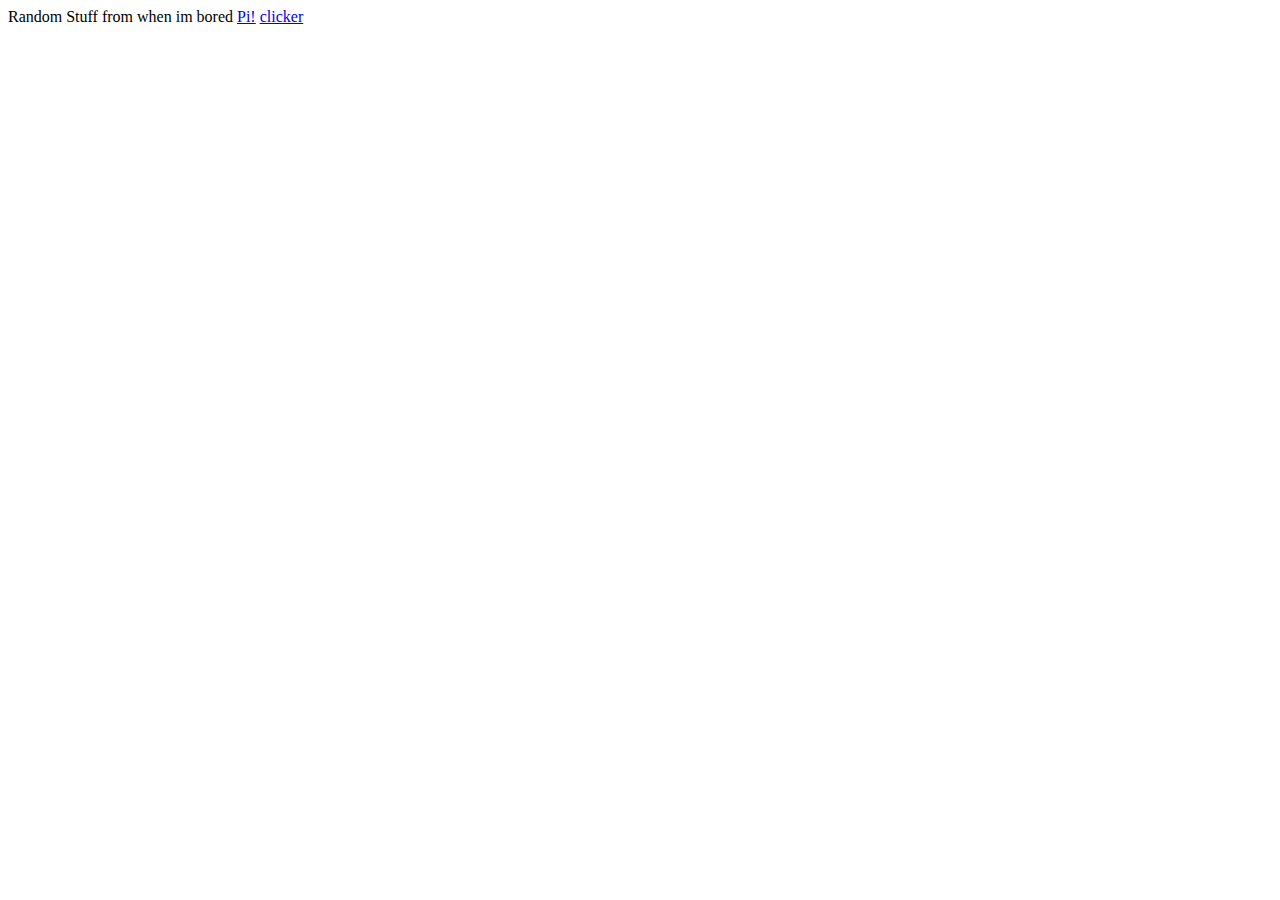
==== index.html @ 2d14b9dc "iutiutr" ====
<!DOCTYPE html>
<html lang="en">

<head>
  

  <title>Random stuff</title>  

</head>

<body>
  <hi>Random Stuff from when im bored</hi>
  <a href="long stuff/pi.html">Pi!</a>
  <a href="tests/in.html">clicker</a>
</body>



</html>
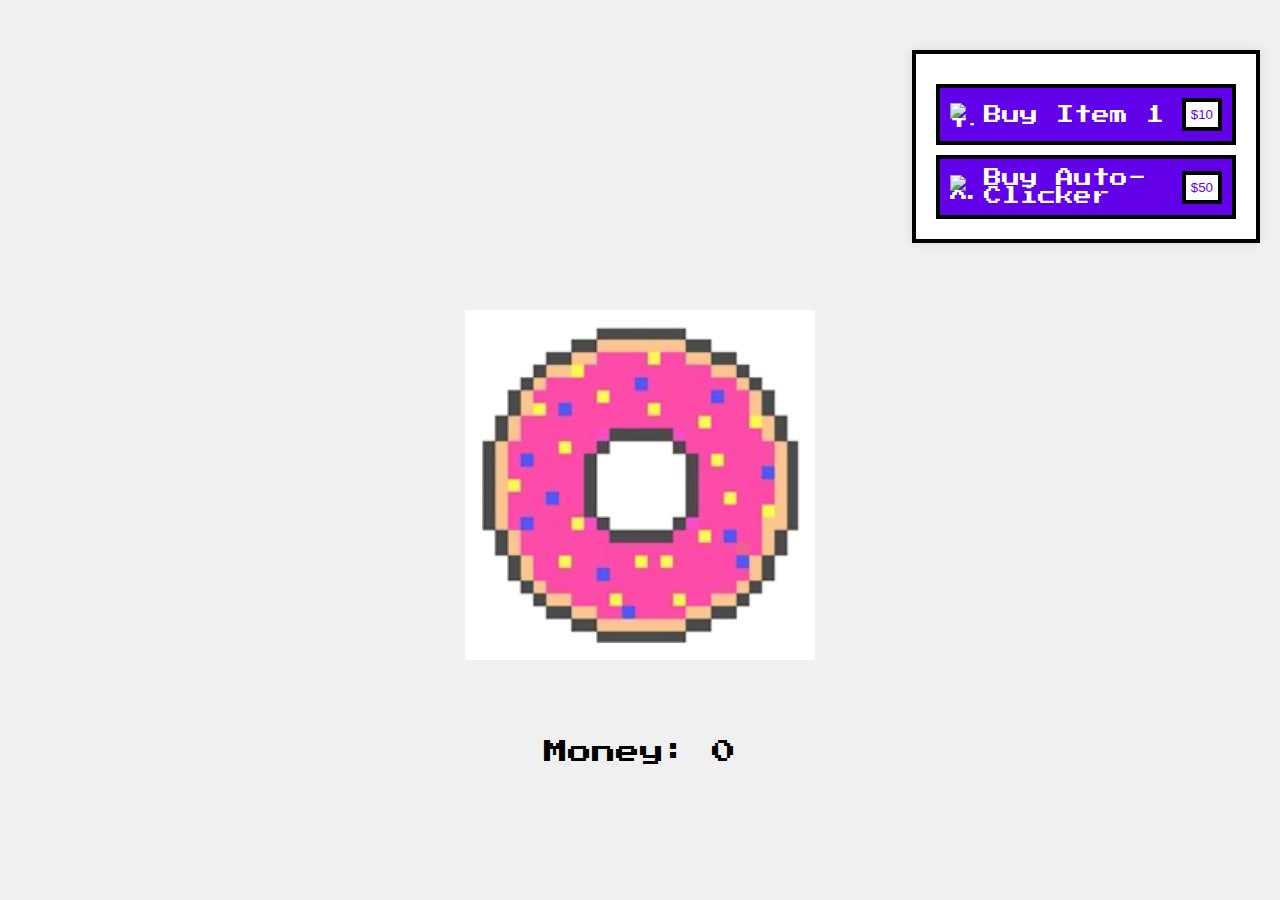
==== commit acc30f32: "new stuff" ====
--- a/index.html
+++ b/index.html
@@ -1,19 +1,206 @@
 <!DOCTYPE html>
 <html lang="en">
-
 <head>
-  
-
-  <title>Random stuff</title>  
-
+    <meta charset="UTF-8">
+    <meta name="viewport" content="width=device-width, initial-scale=1.0">
+    <title>Clicker Game</title>
+    <style>
+        body {
+            font-family: 'Press Start 2P', cursive;
+            display: flex;
+            justify-content: center;
+            align-items: center;
+            flex-direction: column;
+            height: 100vh;
+            background-color: #f0f0f0;
+            margin: 0;
+        }
+        .game-container {
+            text-align: center;
+            position: relative;
+        }
+        .donut-image {
+            width: 100%;
+            height: 100%;
+            animation: spin 3s infinite linear;
+            cursor: pointer;
+            transform-origin: center;
+            margin-top: 10%;
+            z-index: 5;
+        }
+        .small-triangle {
+            width: 0;
+            height: 0;
+            border-left: 15px solid transparent;
+            border-right: 15px solid transparent;
+            border-bottom: 30px solid #6200ea;
+            position: absolute;
+            animation: fly 1s linear forwards;
+            z-index: 0;
+        }
+        @keyframes spin {
+            from {
+                transform: rotate(0deg);
+            }
+            to {
+                transform: rotate(360deg);
+            }
+        }
+        @keyframes fly {
+            from {
+                opacity: 1;
+            }
+            to {
+                opacity: 0;
+                transform: translate(var(--x), var(--y));
+            }
+        }
+        .money {
+            margin-top: 80px;
+            font-size: 24px;
+        }
+        .shop {
+            position: absolute;
+            right: 20px;
+            top: 50px;
+            width: 300px;
+            background-color: #ffffff;
+            border: 4px solid #000;
+            padding: 20px;
+            text-align: center;
+            box-shadow: 0 0 10px rgba(0, 0, 0, 0.1);
+        }
+        .shop-item {
+            display: flex;
+            justify-content: space-between;
+            align-items: center;
+            background-color: #6200ea;
+            color: #ffffff;
+            border: 4px solid #000;
+            border-radius: 0;
+            padding: 10px;
+            margin-top: 10px;
+            font-size: 18px;
+            cursor: pointer;
+        }
+        .shop-item:hover {
+            background-color: #3700b3;
+        }
+        .shop-item span {
+            flex: 1;
+            text-align: left;
+        }
+        .shop-item img {
+            width: 24px;
+            height: 24px;
+            margin-right: 10px;
+        }
+        .shop-item button {
+            background-color: #ffffff;
+            color: #6200ea;
+            border: 4px solid #000;
+            border-radius: 0;
+            padding: 5px;
+            cursor: pointer;
+        }
+        .shop-item button:hover {
+            background-color: #e0e0e0;
+        }
+
+        .notification { 
+        position: absolute; top: -30px; 
+        left: 50%; 
+        transform: translateX(-50%); 
+        background-color: rgba(0, 0, 0, 0.75); 
+        color: #fff; 
+        padding: 10px; 
+        border-radius: 5px; 
+        display: none; 
+        font-size: 12px; 
+    }
+    </style>
+    <!-- Link to Google Fonts for pixel art font -->
+    <link href="https://fonts.googleapis.com/css2?family=Press+Start+2P&display=swap" rel="stylesheet">
 </head>
-
 <body>
-  <hi>Random Stuff from when im bored</hi>
-  <a href="long stuff/pi.html">Pi!</a>
-  <a href="tests/in.html">clicker</a>
+    <div class="game-container">
+        <img src="images/Untitled design.png" class="donut-image" onclick="incrementMoney(); createTriangles()" alt="Spinning Donut">
+        <div class="money" id="money">Money: 0</div>
+    </div>
+    <div class="shop" id="shop">
+        <div class="shop-item" onclick="buyItem('item1', 10)">
+            <img src="donut.png" alt="Item 1 Icon">
+            <span>Buy Item 1</span>
+            <button>$10</button>
+        </div>
+        <div class="shop-item" onclick="buyAutoClicker()">
+            <img src="donut.png" alt="Auto-Clicker Icon">
+            <span>Buy Auto-Clicker</span>
+            <button>$50</button>
+        </div>
+    </div>
+    <script>
+        let money = 0;
+        let autoClickers = 0;
+
+        function incrementMoney() {
+            money++;
+            document.getElementById('money').innerText = 'Money: ' + money;
+        }
+
+        function showNotification(message) { 
+        const notification = document.getElementById('notification'); 
+        notification.innerText = message; 
+        notification.style.display = 'block'; 
+        setTimeout(() => { notification.style.display = 'none'; }, 2000); 
+        }
+
+        function buyItem(item, cost) {
+            if (money >= cost) {
+                money -= cost;
+                document.getElementById('money').innerText = 'Money: ' + money;
+                alert(item + ' purchased!');
+            } else {
+                alert('Not enough points!');
+            }
+        }
+
+        function buyAutoClicker() {
+            const cost = 50;
+            if (money >= cost) {
+                money -= cost;
+                autoClickers++;
+                document.getElementById('money').innerText = 'Money: ' + money;
+                alert('Auto-Clicker purchased!');
+                startAutoClicker();
+            } else {
+                showNotification('Not enough points!');
+            }
+        }
+
+        function startAutoClicker() {
+            setInterval(() => {
+                money += autoClickers;
+                document.getElementById('money').innerText = 'Money: ' + money;
+            }, 1000);
+        }
+
+        function createTriangles() {
+            const gameContainer = document.querySelector('.game-container');
+            for (let i = 0; i < 5; i++) {
+                const smallTriangle = document.createElement('div');
+                smallTriangle.src = "donut.png";
+                smallTriangle.classList.add('small-triangle');
+                const angle = Math.random() * 360;
+                const distance = 100 + Math.random() * 100;
+                smallTriangle.style.setProperty('--x', `${Math.cos(angle) * distance}px`);
+                smallTriangle.style.setProperty('--y', `${Math.sin(angle) * distance}px`);
+                smallTriangle.style.left = `calc(50% - 15px)`; 
+                smallTriangle.style.top = `calc(50% - 15px)`; 
+                gameContainer.appendChild(smallTriangle);
+                setTimeout(() => gameContainer.removeChild(smallTriangle), 1000);
+            }
+        }
+    </script>
 </body>
-
-
-
 </html>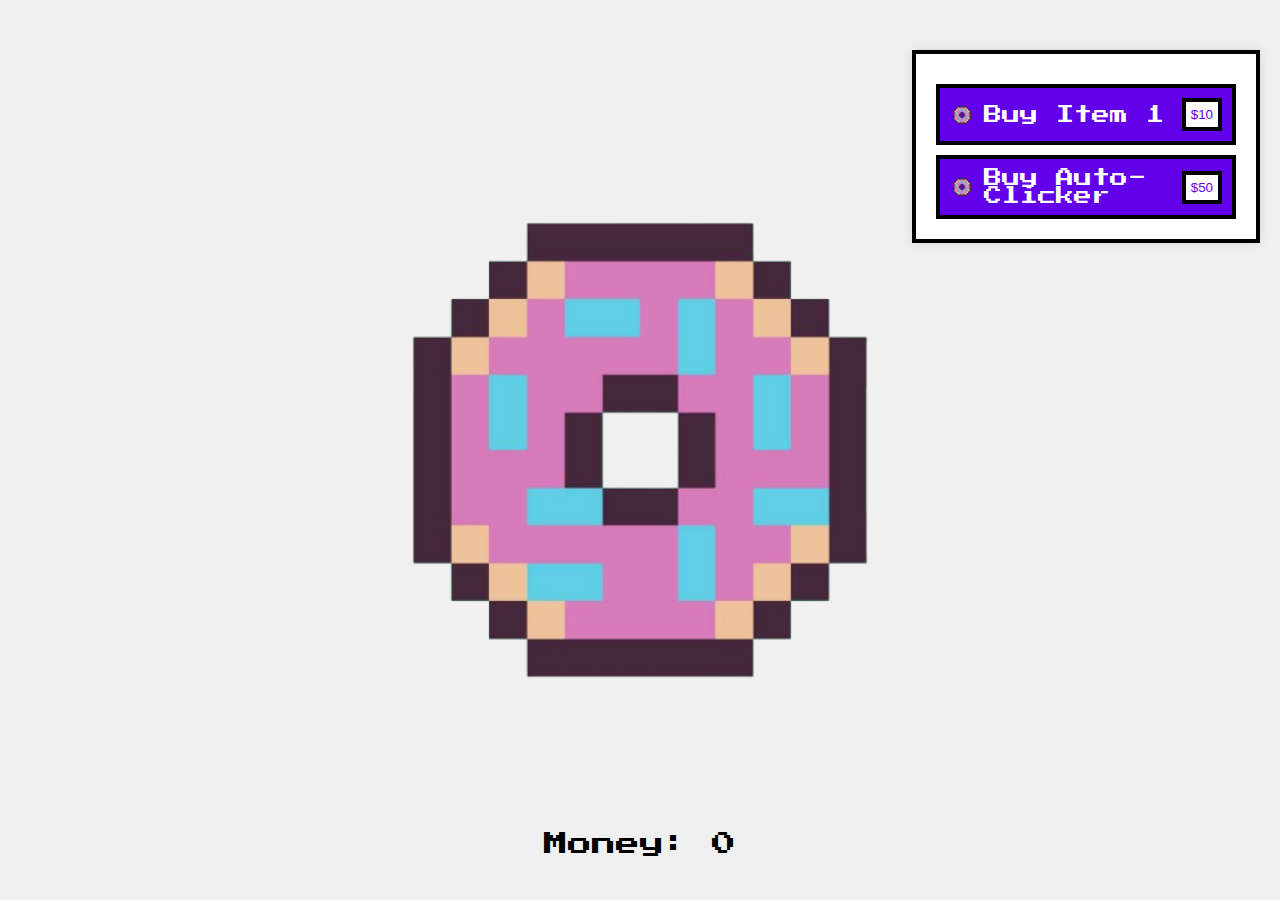
==== commit fd14093c: "better nut" ====
--- a/index.html
+++ b/index.html
@@ -25,7 +25,7 @@
             animation: spin 3s infinite linear;
             cursor: pointer;
             transform-origin: center;
-            margin-top: 10%;
+            margin-top: 0%;
             z-index: 5;
         }
         .small-triangle {
@@ -124,17 +124,17 @@
 </head>
 <body>
     <div class="game-container">
-        <img src="images/Untitled design.png" class="donut-image" onclick="incrementMoney(); createTriangles()" alt="Spinning Donut">
+        <img src="images/donut.png" class="donut-image" onclick="incrementMoney(); createTriangles()" alt="Spinning Donut">
         <div class="money" id="money">Money: 0</div>
     </div>
     <div class="shop" id="shop">
         <div class="shop-item" onclick="buyItem('item1', 10)">
-            <img src="donut.png" alt="Item 1 Icon">
+            <img src="images/donut.png" alt="Item 1 Icon">
             <span>Buy Item 1</span>
             <button>$10</button>
         </div>
         <div class="shop-item" onclick="buyAutoClicker()">
-            <img src="donut.png" alt="Auto-Clicker Icon">
+            <img src="images/donut.png" alt="Auto-Clicker Icon">
             <span>Buy Auto-Clicker</span>
             <button>$50</button>
         </div>
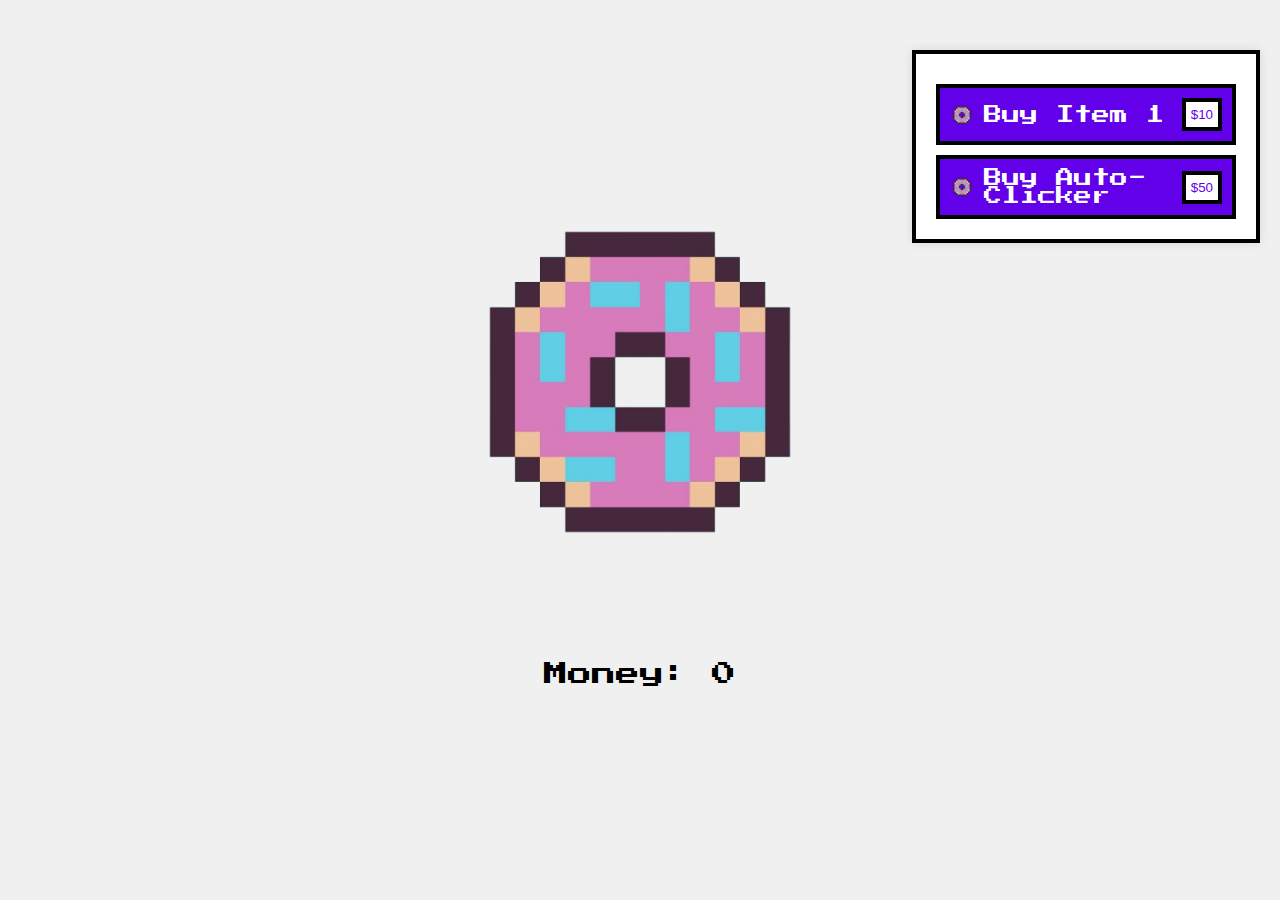
==== commit 5f71cfb0: "why it no change" ====
--- a/index.html
+++ b/index.html
@@ -20,8 +20,8 @@
             position: relative;
         }
         .donut-image {
-            width: 100%;
-            height: 100%;
+            width: 80%;
+            height: auto;
             animation: spin 3s infinite linear;
             cursor: pointer;
             transform-origin: center;
@@ -139,6 +139,7 @@
             <button>$50</button>
         </div>
     </div>
+    <p id="a1"></p>
     <script>
         let money = 0;
         let autoClickers = 0;
@@ -200,7 +201,11 @@
                 gameContainer.appendChild(smallTriangle);
                 setTimeout(() => gameContainer.removeChild(smallTriangle), 1000);
             }
-        }
+        } 
+if (money >= 10) { 
+  document.getElementById("a1").innerText = "The variable is exactly 10!"; 
+} 
+
     </script>
 </body>
 </html>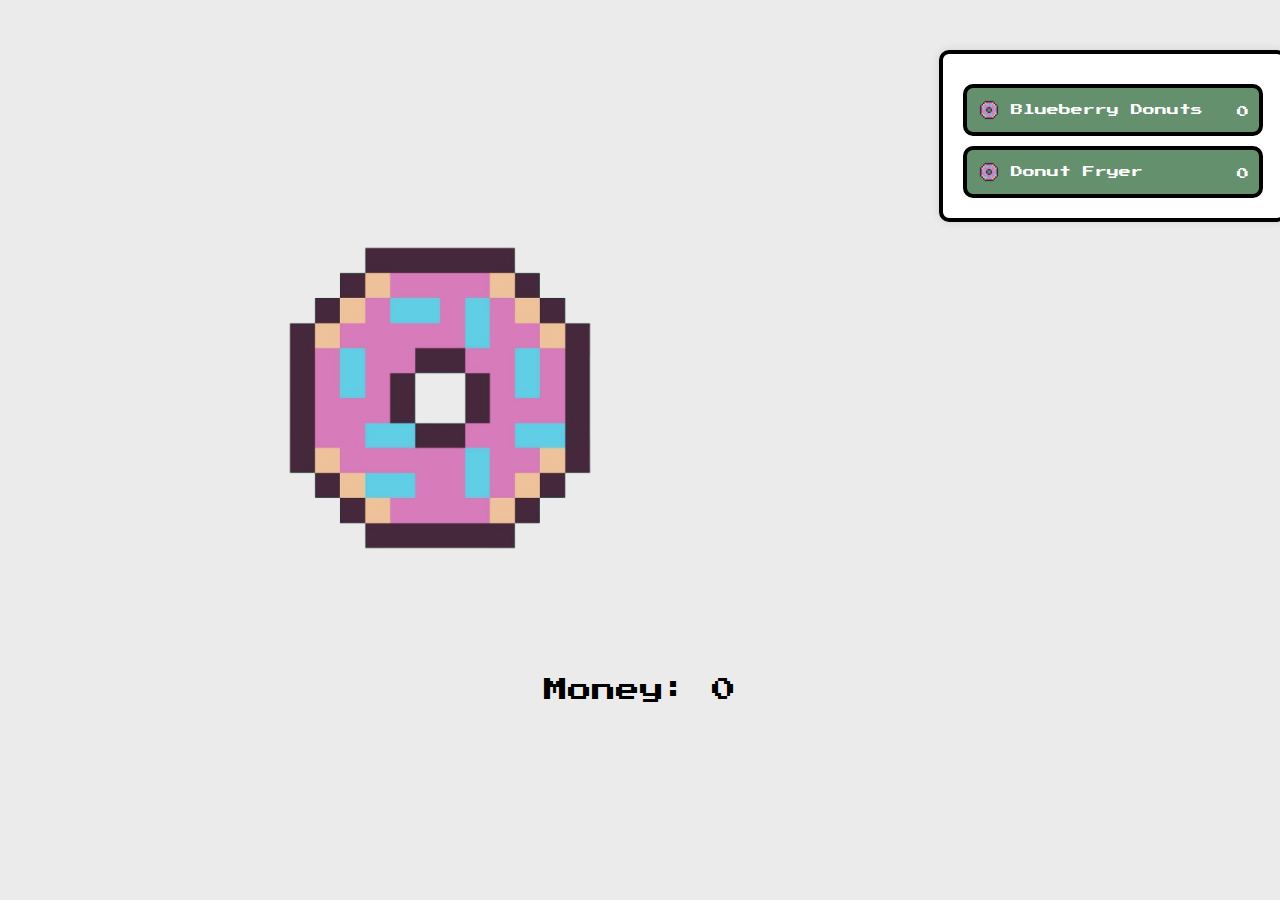
==== commit 0dbfc2ea: "everything" ====
--- a/index.html
+++ b/index.html
@@ -12,31 +12,33 @@
             align-items: center;
             flex-direction: column;
             height: 100vh;
-            background-color: #f0f0f0;
             margin: 0;
+            background-color: #EBEBEB;
         }
         .game-container {
             text-align: center;
-            position: relative;
+            position: absolute;
         }
         .donut-image {
             width: 80%;
             height: auto;
             animation: spin 3s infinite linear;
             cursor: pointer;
-            transform-origin: center;
+            transform: translate(-50%);
             margin-top: 0%;
             z-index: 5;
+            
         }
         .small-triangle {
             width: 0;
             height: 0;
             border-left: 15px solid transparent;
             border-right: 15px solid transparent;
-            border-bottom: 30px solid #6200ea;
+            border-bottom: 30px solid #84A98C;
             position: absolute;
             animation: fly 1s linear forwards;
             z-index: 0;
+            pointer-events: none;
         }
         @keyframes spin {
             from {
@@ -61,7 +63,7 @@
         }
         .shop {
             position: absolute;
-            right: 20px;
+            right: -7px;
             top: 50px;
             width: 300px;
             background-color: #ffffff;
@@ -69,26 +71,29 @@
             padding: 20px;
             text-align: center;
             box-shadow: 0 0 10px rgba(0, 0, 0, 0.1);
+            border-radius: 10px;
         }
         .shop-item {
             display: flex;
             justify-content: space-between;
             align-items: center;
-            background-color: #6200ea;
+            background-color: #64906E;
             color: #ffffff;
             border: 4px solid #000;
             border-radius: 0;
             padding: 10px;
             margin-top: 10px;
-            font-size: 18px;
+            
             cursor: pointer;
+            border-radius: 10px;
         }
         .shop-item:hover {
-            background-color: #3700b3;
+            background-color: #4B6C53;
         }
         .shop-item span {
             flex: 1;
             text-align: left;
+            font-size: 12px;
         }
         .shop-item img {
             width: 24px;
@@ -102,6 +107,7 @@
             border-radius: 0;
             padding: 5px;
             cursor: pointer;
+            border-radius: 10px;
         }
         .shop-item button:hover {
             background-color: #e0e0e0;
@@ -118,11 +124,21 @@
         display: none; 
         font-size: 12px; 
     }
+
+    .amount {
+      font-size: 20;
+    }
+
+    
     </style>
     <!-- Link to Google Fonts for pixel art font -->
     <link href="https://fonts.googleapis.com/css2?family=Press+Start+2P&display=swap" rel="stylesheet">
 </head>
 <body>
+  <div style="top:1vh; position: absolute;">
+    <p id="achivement-name"> </p>
+    <p id="achivement-def"> </p>
+  </div>
     <div class="game-container">
         <img src="images/donut.png" class="donut-image" onclick="incrementMoney(); createTriangles()" alt="Spinning Donut">
         <div class="money" id="money">Money: 0</div>
@@ -130,16 +146,20 @@
     <div class="shop" id="shop">
         <div class="shop-item" onclick="buyItem('item1', 10)">
             <img src="images/donut.png" alt="Item 1 Icon">
-            <span>Buy Item 1</span>
-            <button>$10</button>
+            <span>Blueberry Donuts</span>
+            <div class="amount" style="font-size: 20;">
+              <span id="item">0</span>
+            </div>
         </div>
         <div class="shop-item" onclick="buyAutoClicker()">
             <img src="images/donut.png" alt="Auto-Clicker Icon">
-            <span>Buy Auto-Clicker</span>
-            <button>$50</button>
+            <span>Donut Fryer</span>
+            <div class="amount">
+              <span id="fryer">0</span>
+            </div>
         </div>
     </div>
-    <p id="a1"></p>
+
     <script>
         let money = 0;
         let autoClickers = 0;
@@ -147,6 +167,7 @@
         function incrementMoney() {
             money++;
             document.getElementById('money').innerText = 'Money: ' + money;
+            achivement();
         }
 
         function showNotification(message) { 
@@ -161,6 +182,7 @@
                 money -= cost;
                 document.getElementById('money').innerText = 'Money: ' + money;
                 alert(item + ' purchased!');
+                document.getElementById("item").innerHTML = 0;
             } else {
                 alert('Not enough points!');
             }
@@ -174,6 +196,7 @@
                 document.getElementById('money').innerText = 'Money: ' + money;
                 alert('Auto-Clicker purchased!');
                 startAutoClicker();
+                document.getElementById("fryer").innerHTML = autoClickers;
             } else {
                 showNotification('Not enough points!');
             }
@@ -193,18 +216,29 @@
                 smallTriangle.src = "donut.png";
                 smallTriangle.classList.add('small-triangle');
                 const angle = Math.random() * 360;
-                const distance = 100 + Math.random() * 100;
+                const distance = 200 + Math.random() * 100;
                 smallTriangle.style.setProperty('--x', `${Math.cos(angle) * distance}px`);
                 smallTriangle.style.setProperty('--y', `${Math.sin(angle) * distance}px`);
-                smallTriangle.style.left = `calc(50% - 15px)`; 
-                smallTriangle.style.top = `calc(50% - 15px)`; 
+                smallTriangle.style.left = `calc(49%)`; 
+                smallTriangle.style.top = `calc(35%)`; 
+                smallTriangle.style.zIndex = -5;
                 gameContainer.appendChild(smallTriangle);
                 setTimeout(() => gameContainer.removeChild(smallTriangle), 1000);
             }
         } 
-if (money >= 10) { 
-  document.getElementById("a1").innerText = "The variable is exactly 10!"; 
-} 
+
+        function achivement() {
+          if (money == 10 || money == 15 || money == 20) { 
+              document.getElementById("achivement-name").innerHTML = "Achivement Unlocked!";
+              document.getElementById("achivement-def").innerHTML = "Collect " + money + " Donuts.";
+              setTimeout(function(){
+                document.getElementById("achivement-name").innerHTML = " ";
+                document.getElementById("achivement-def").innerHTML = " ";
+              }, 2000)
+            } 
+        }
+      
+
 
     </script>
 </body>
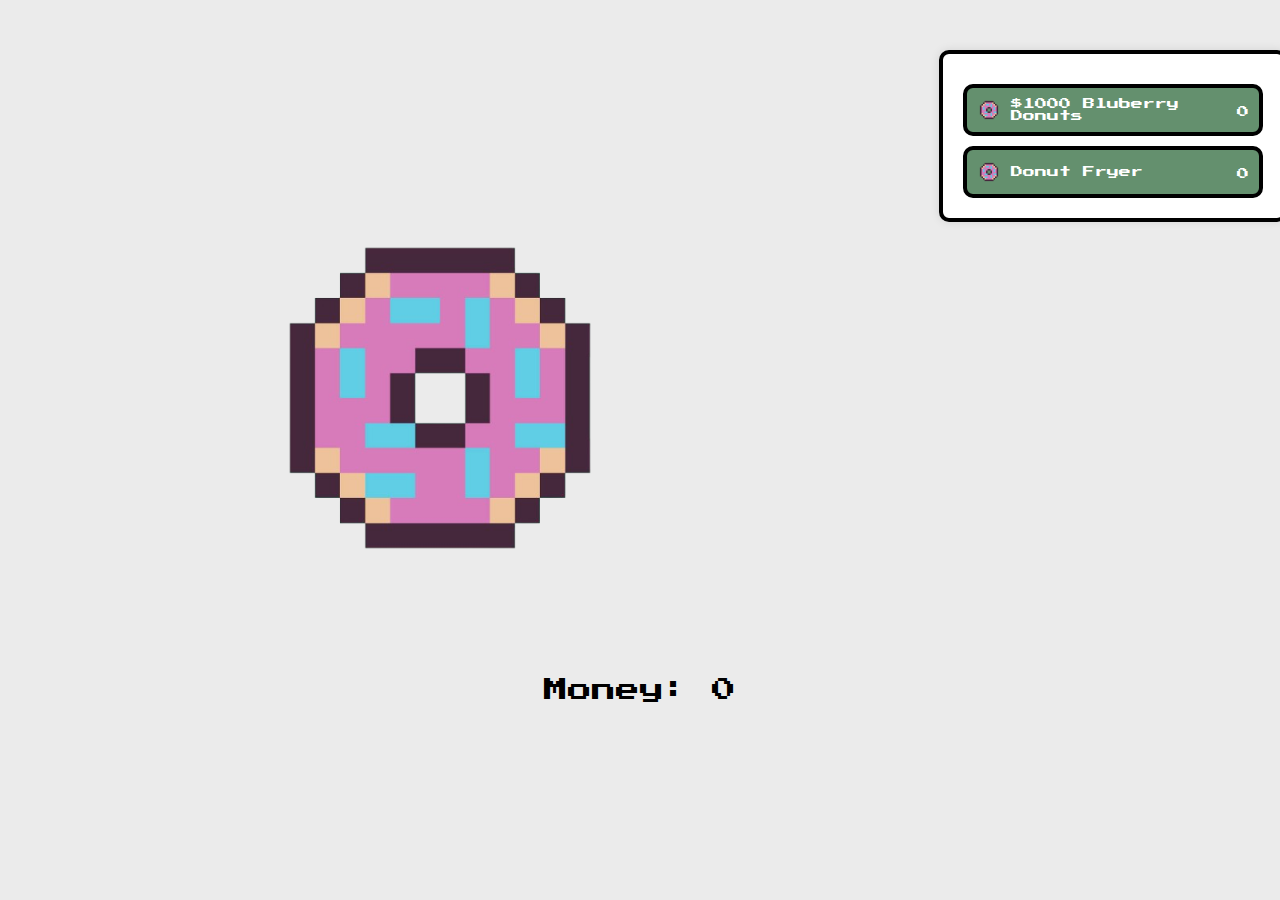
==== commit e60d75cc: "wahoo" ====
--- a/index.html
+++ b/index.html
@@ -146,10 +146,11 @@
     <div class="shop" id="shop">
         <div class="shop-item" onclick="buyItem('item1', 10)">
             <img src="images/donut.png" alt="Item 1 Icon">
-            <span>Blueberry Donuts</span>
+            <span id="itemText">Blueberry Donuts</span>
             <div class="amount" style="font-size: 20;">
               <span id="item">0</span>
             </div>
+            
         </div>
         <div class="shop-item" onclick="buyAutoClicker()">
             <img src="images/donut.png" alt="Auto-Clicker Icon">
@@ -163,9 +164,14 @@
     <script>
         let money = 0;
         let autoClickers = 0;
+        let donutsPer = 1;
+        let items = 0;
+        let itemCost = 1000;
+
+        document.getElementById('itemText').innerText = '$' + itemCost + ' Bluberry Donuts';
 
         function incrementMoney() {
-            money++;
+            money += donutsPer;
             document.getElementById('money').innerText = 'Money: ' + money;
             achivement();
         }
@@ -180,11 +186,14 @@
         function buyItem(item, cost) {
             if (money >= cost) {
                 money -= cost;
+                items ++;
                 document.getElementById('money').innerText = 'Money: ' + money;
-                alert(item + ' purchased!');
-                document.getElementById("item").innerHTML = 0;
+                document.getElementById("item").innerHTML = items;
+                donutsPer += 1;
+                itemCost *= 4;
+                document.getElementById('itemText').innerText = '$' + itemCost + ' Bluberry Donuts';
             } else {
-                alert('Not enough points!');
+                showNotification('Not enough points!');
             }
         }
 
@@ -194,7 +203,6 @@
                 money -= cost;
                 autoClickers++;
                 document.getElementById('money').innerText = 'Money: ' + money;
-                alert('Auto-Clicker purchased!');
                 startAutoClicker();
                 document.getElementById("fryer").innerHTML = autoClickers;
             } else {
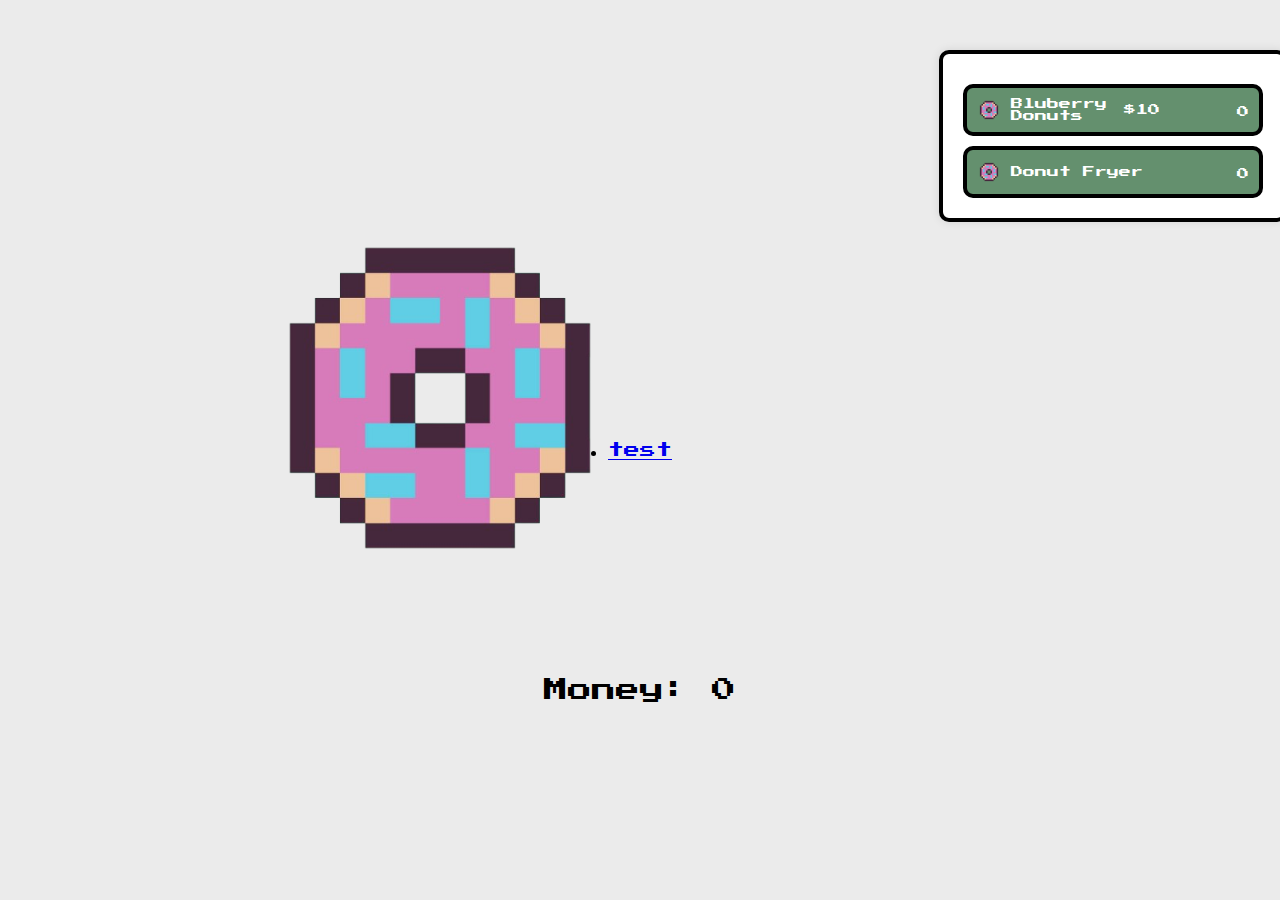
==== commit c44b39b6: "?" ====
--- a/index.html
+++ b/index.html
@@ -146,7 +146,8 @@
     <div class="shop" id="shop">
         <div class="shop-item" onclick="buyItem('item1', 10)">
             <img src="images/donut.png" alt="Item 1 Icon">
-            <span id="itemText">Blueberry Donuts</span>
+            <span>Bluberry Donuts</span>
+            <span id="itemText"> </span>
             <div class="amount" style="font-size: 20;">
               <span id="item">0</span>
             </div>
@@ -160,15 +161,16 @@
             </div>
         </div>
     </div>
+    <li><a href="tests/test.html" title="">test</a></li>
 
     <script>
         let money = 0;
         let autoClickers = 0;
         let donutsPer = 1;
-        let items = 0;
-        let itemCost = 1000;
-
-        document.getElementById('itemText').innerText = '$' + itemCost + ' Bluberry Donuts';
+        let  = 0;
+        let itemCost = 10;
+
+        document.getElementById('itemText').innerText = '$' + itemCost;
 
         function incrementMoney() {
             money += donutsPer;
@@ -191,7 +193,7 @@
                 document.getElementById("item").innerHTML = items;
                 donutsPer += 1;
                 itemCost *= 4;
-                document.getElementById('itemText').innerText = '$' + itemCost + ' Bluberry Donuts';
+                document.getElementById('itemText').innerText = '$' + itemCost;
             } else {
                 showNotification('Not enough points!');
             }
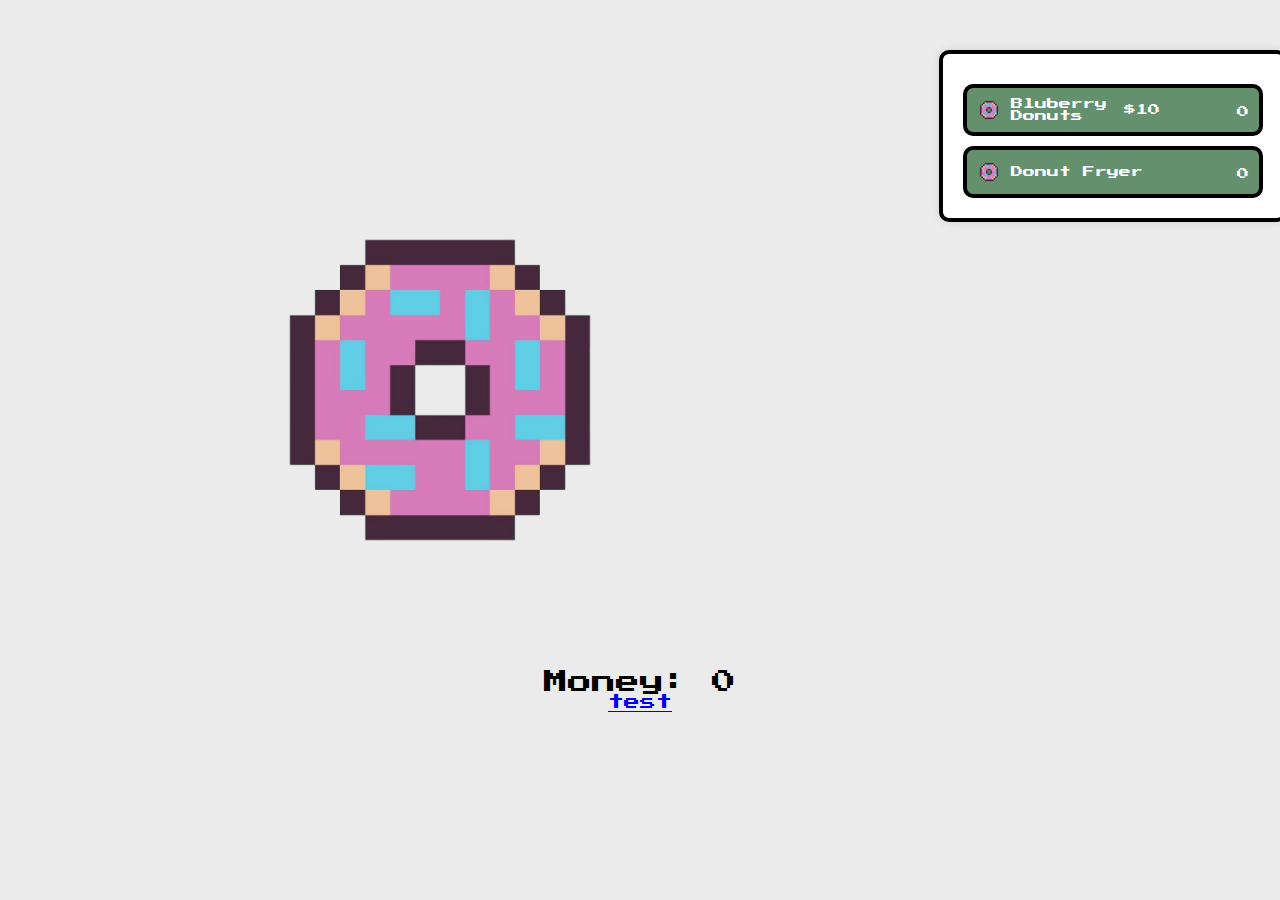
==== commit b0cf9e43: "gr" ====
--- a/index.html
+++ b/index.html
@@ -142,6 +142,7 @@
     <div class="game-container">
         <img src="images/donut.png" class="donut-image" onclick="incrementMoney(); createTriangles()" alt="Spinning Donut">
         <div class="money" id="money">Money: 0</div>
+        <a href="tests/test.html" title="">test</a>
     </div>
     <div class="shop" id="shop">
         <div class="shop-item" onclick="buyItem('item1', 10)">
@@ -161,7 +162,7 @@
             </div>
         </div>
     </div>
-    <li><a href="tests/test.html" title="">test</a></li>
+    
 
     <script>
         let money = 0;
